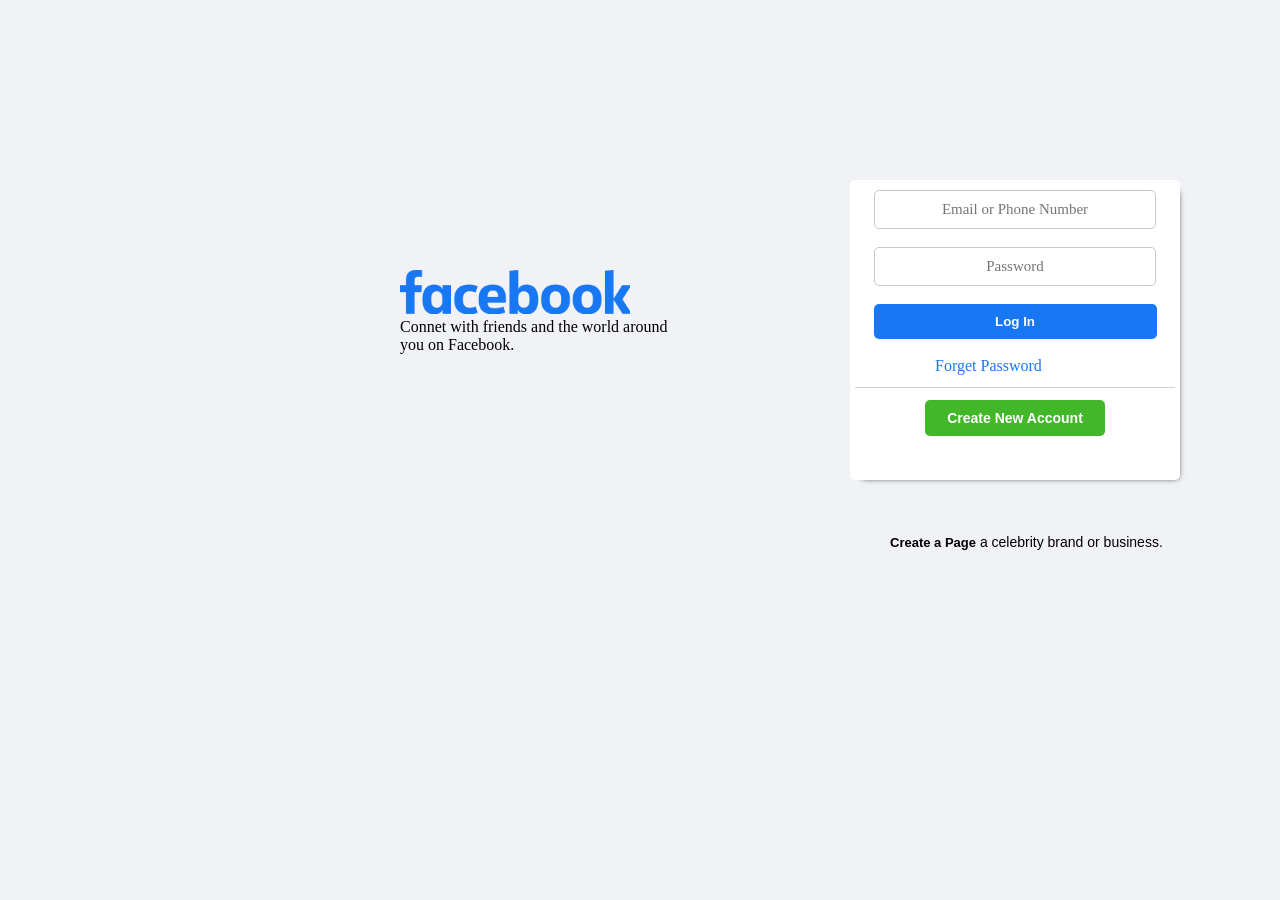
==== First Page.html @ d4efb787 "first commit" ====
<!DOCTYPE html>
<html lang="en">
<head>
    <meta charset="UTF-8">
    <meta http-equiv="X-UA-Compatible" content="IE=edge">
    <meta name="viewport" content="width=device-width, initial-scale=1.0">
    <link rel="stylesheet"href="siam.css">
    <title>Welcome to Facebook</title>
    <link rel="icon"type="image/x-icon" href="images - Copy.png">
</head>
<body>
    <form action="">
    <input type="text" placeholder="Email or Phone Number"><br>
    <input type="password" placeholder="Password"><br>
    <button type="submit">Log In</button><br>
    
    <a href=""class="f-pws">Forget Password</a>

    <div class="line"></div>
    <button class="btn2">Create New Account</button></form>

    <div class="f-container">
        <img src="Facebook_Logo_(2019).svg.webp" alt="Facebook">
        <p>Connet with friends and the world around you on Facebook.</p>
    </div>

    <div class="Sub-link">
        <h3><a href="">Create a Page</a>  a celebrity brand or business.</h3>
    </div>
</body>
</html>
---- siam.css ----
.f-container{
    display:block;
    width: 280px;
    margin-left:400px;
    margin-top:30vh;
    font-size: medium;
  
    
    font-family: 'Segoe UI';
    
    
    
}
.f-container img{
    width: 230px;
}

.Sub-link h3{
    width:280px;
    position:relative;
    font-family: Arial,sans-serif;
    color:black;
    font-family: Arial,sans-serif;
    padding:130px 890px;
    font-size:14px;
    font-weight: 200;
    margin-top:50px;
}
.Sub-link h3 a{
    color:black;
    font-weight: bold;
    font-size:13px;
}
.btn2{
    width: 180px;
    margin-top: 12px;;
    
    font-size:14px;
    background-color:#42b72a;
    text-align: center;
    
    
}
body{
    width:100%;
    background-color: #f0f2f5;
}

form{
    height:200px;
    background-color:#fff;
    position:absolute;
    margin:-10vh 850px;
    padding:10px 5px 20px 5px;
    box-shadow: 5px 5px 6px -7px;
    width:320px;
    height: 270px;
    border-radius: 5px;
}

input[type="text"],input[type="password"]{
    display:block;
    background-color:#fff;
    margin:auto;
    border:1.5px solid rgb(200,200,200);
    width: 200px;
    padding: 10px 40px;
    border-radius: 5px;
    text-align:center ;
    color:black;
    font-family: 'Segoe UI';
    font-size: 15px;

}
button{
    border:none;
    background-color:#1877f2;
    color:white;
    margin:auto;
    width:283px;
    display:block;
    border-radius: 5px;
    padding:10px 0;
    font-weight: bold;
    cursor:pointer;
}

*{
    margin:0;
    padding:0;
    text-decoration: none;
    outline: none;
}
.line{
    border-top:1px solid #222;
    opacity: .2;
}



.f-pws{
    display:block;
    width:200px;
   margin-bottom: 12px;
   color:#1877f2;
   padding-left: 80px;
   font-family:'Segoe UI';
   font-weight: 400;
}
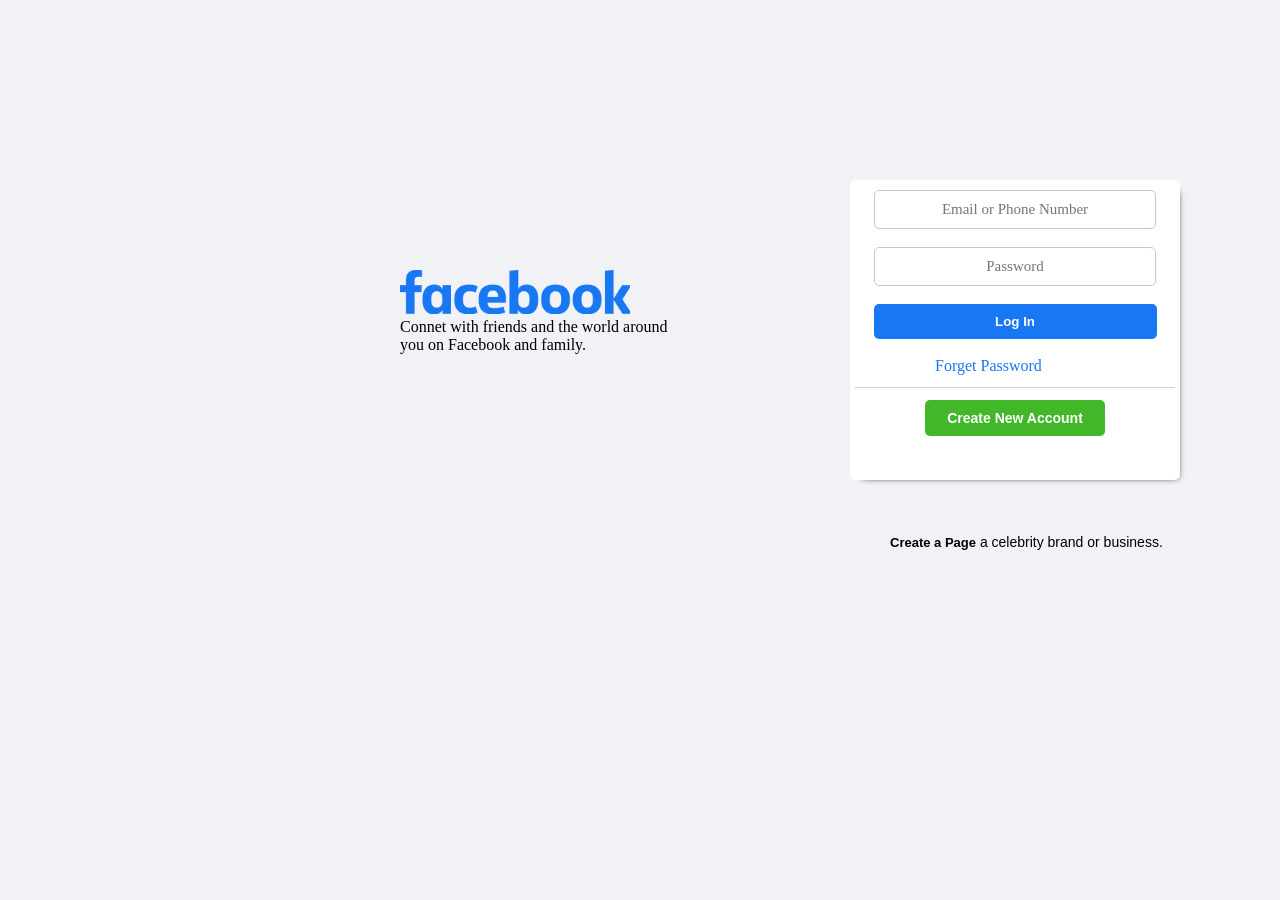
==== commit 47df8280: "some thing added" ====
--- a/First Page.html
+++ b/First Page.html
@@ -21,7 +21,7 @@
 
     <div class="f-container">
         <img src="Facebook_Logo_(2019).svg.webp" alt="Facebook">
-        <p>Connet with friends and the world around you on Facebook.</p>
+        <p>Connet with friends and the world around you on Facebook and family.</p>
     </div>
 
     <div class="Sub-link">
